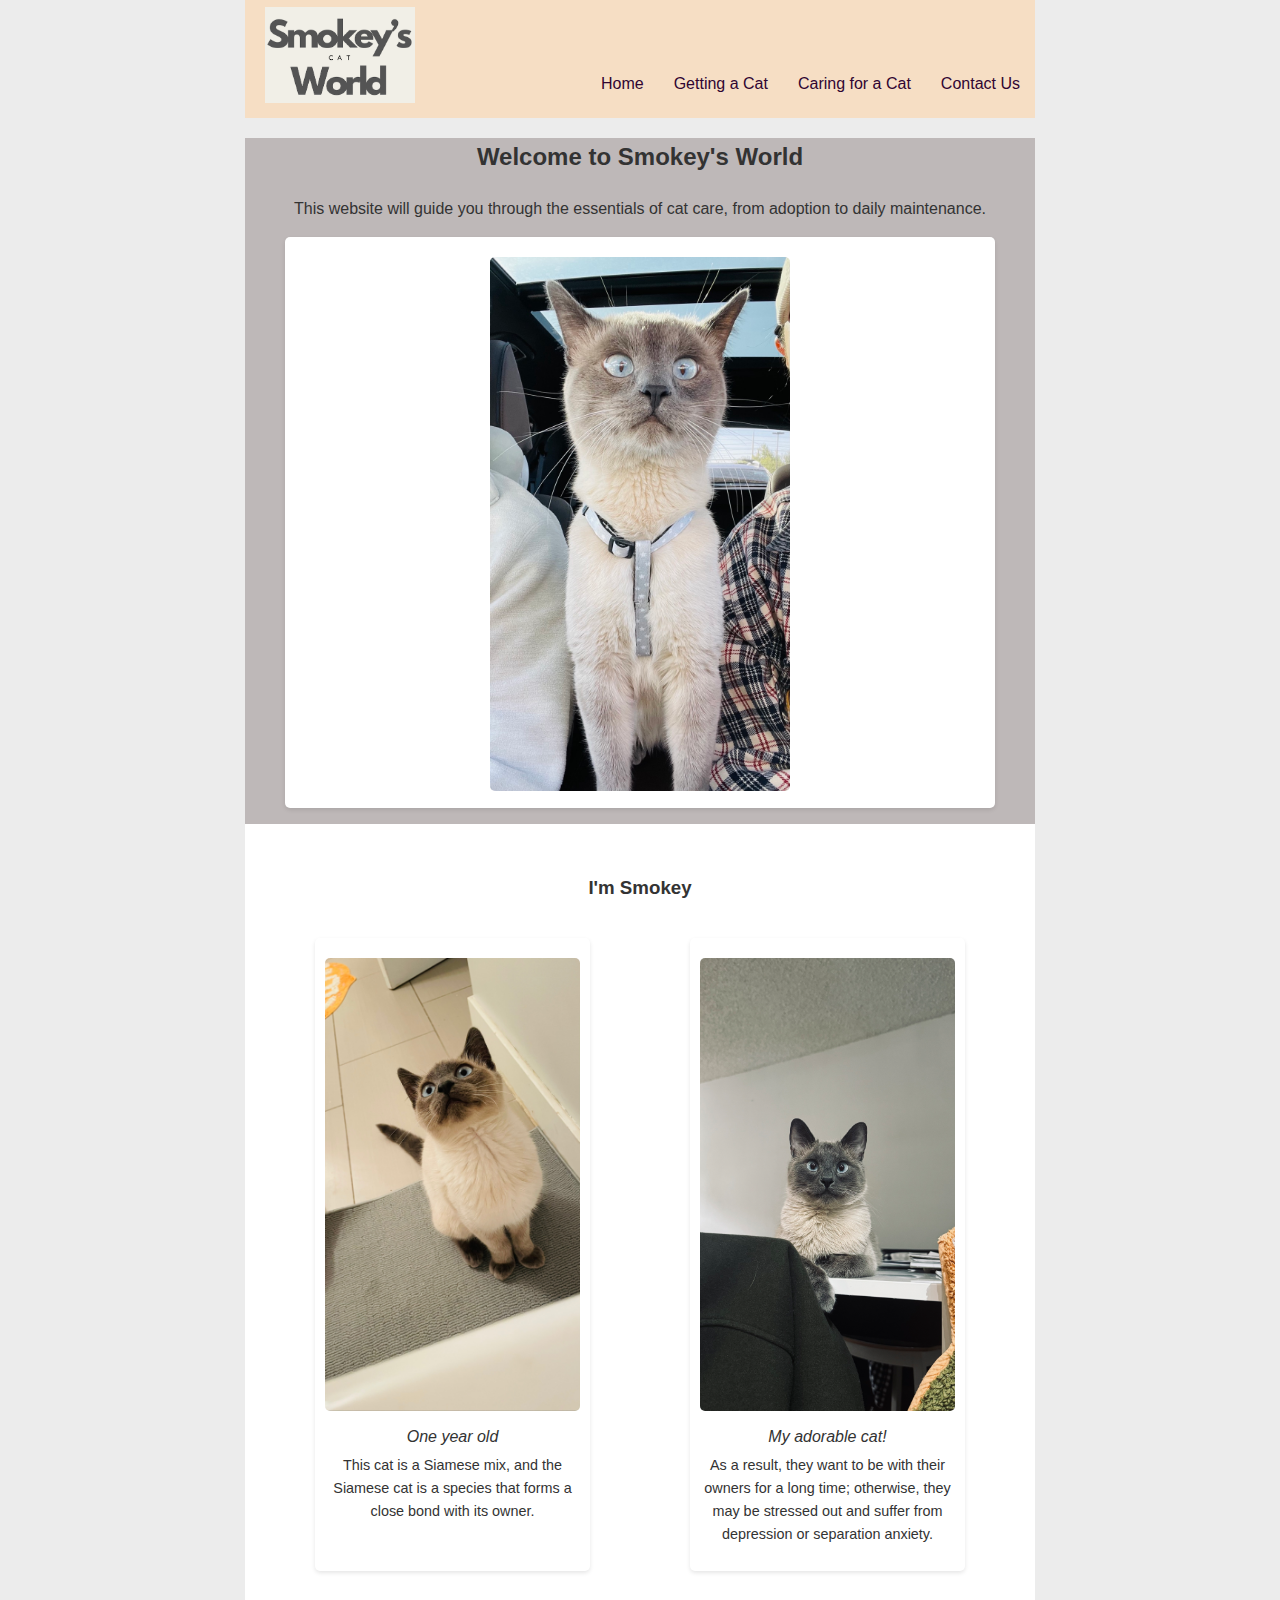
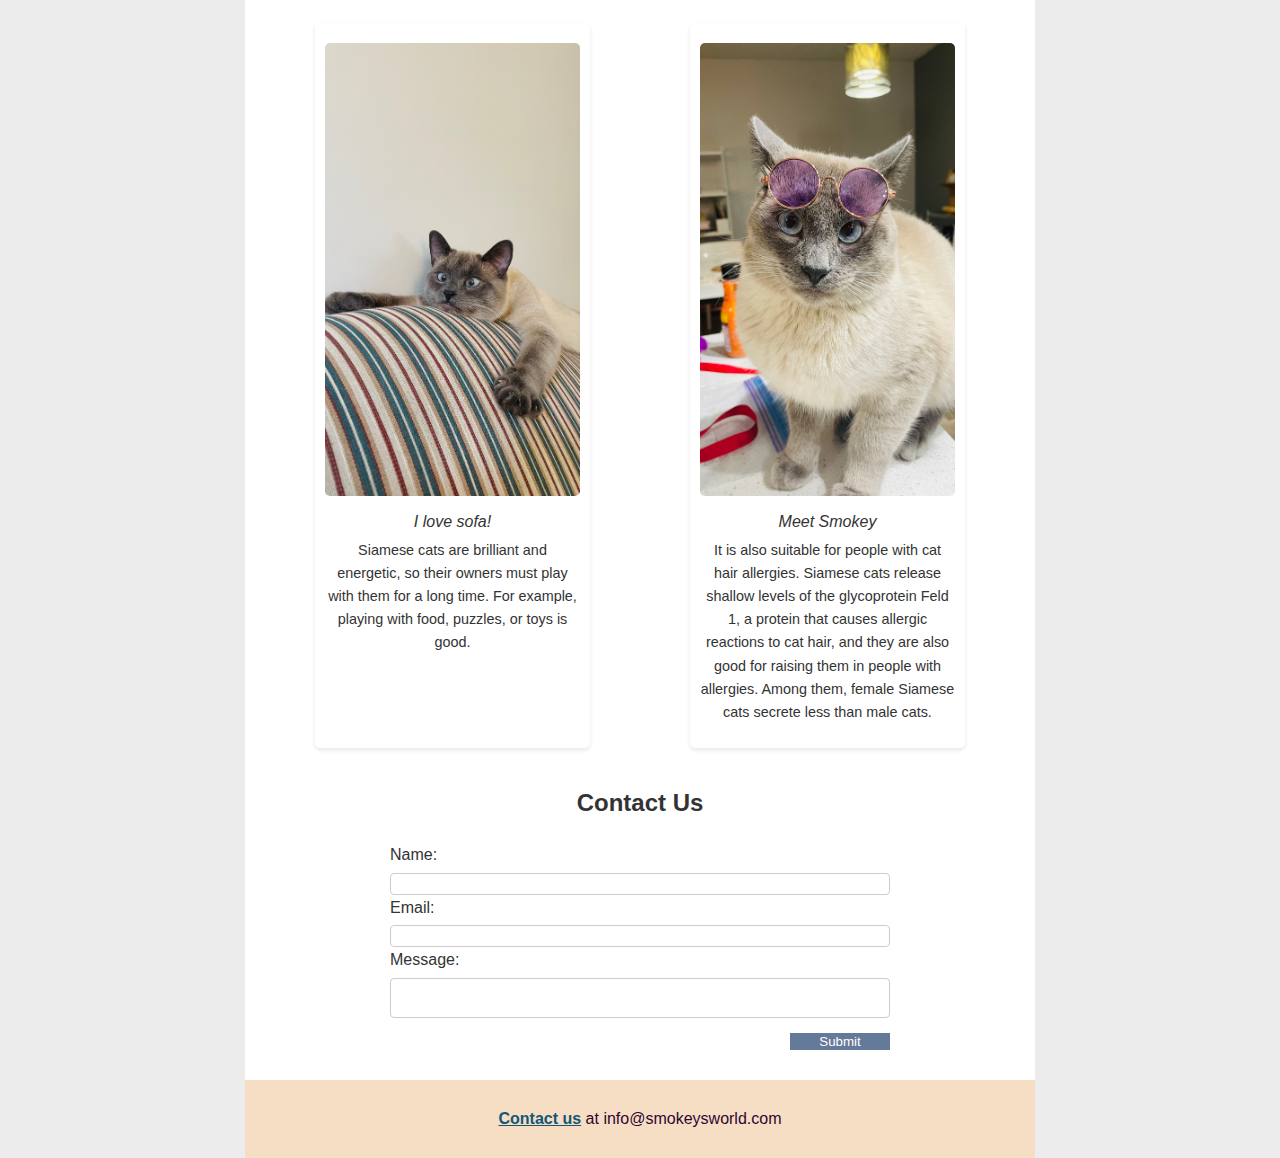
==== index.html @ 94bcb730 "final edit" ====
<!DOCTYPE html>
<html lang="en">
<head>
    <meta charset="UTF-8">
    <meta name="viewport" content="width=device-width, initial-scale=1.0">
    <meta name="description" content="Welcome to Smokey's World, your guide to cat care.">
    <meta name="keywords" content="cats, pet care, adoption">
    <title>Welcome to Smokey's World</title>
    <link rel="stylesheet" href="/css/home.css">
</head>
<body>
    <header>
        <div class="top-bar">
            <button class="hamburger-menu" aria-label="Menu">☰</button>
            <div class="logo">
                <h1><img src="images/logo.png" alt="Smokey's World Logo" class="logo"></h1>
            </div>
        </div>
        <nav class="nav-menu">
            <ul id="menu">
                <li><a href="index.html">Home</a></li>
                <li><a href="getting-a-cat.html">Getting a Cat</a></li>
                <li><a href="caring-for-a-cat.html">Caring for a Cat</a></li>
                <li><a href="contact-us.html">Contact Us</a></li>
            </ul>
        </nav>
    </header>
   
    <main>
        <div class="Welcome-section">
        <h2>Welcome to Smokey's World</h2>
            <p>This website will guide you through the essentials of cat care, from adoption to daily maintenance.</p>
            <figure class="image-gallery"> 
                <img src="images/11.jpeg" alt="Smokey the cat">
            </figure>
        </div>

        <article class="smokey-article">   
            <h3>I'm Smokey</h3>   
            <div class="image-container">
                <figure class="image-gallery">
                    <img src="images/13.jpg" alt="Smokey the cat">
                    <figcaption>One year old</figcaption>
                    <p>This cat is a Siamese mix, and the Siamese cat is a species that forms a close bond with its owner.</p>
                </figure>
                <figure class="image-gallery">
                    <img src="images/15.jpeg" alt="Smokey the cat">
                    <figcaption>My adorable cat!</figcaption>
                    <p>As a result, they want to be with their owners for a long time; otherwise, they may be stressed out and suffer from depression or separation anxiety.</p>
                </figure>
                <figure class="image-gallery">
                    <img src="images/14.jpeg" alt="Smokey the cat">
                    <figcaption>I love sofa!</figcaption>
                    <p>Siamese cats are brilliant and energetic, so their owners must play with them for a long time. For example, playing with food, puzzles, or toys is good.</p>
                </figure>
                <figure class="image-gallery">
                    <img src="images/smokey1.jpeg" alt="Smokey the cat">
                    <figcaption>Meet Smokey</figcaption>
                    <p>   It is also suitable for people with cat hair allergies. Siamese cats release shallow levels of the glycoprotein Feld 1, a protein that causes allergic reactions to cat hair, and they are also good for raising them in people with allergies. Among them, female Siamese cats secrete less than male cats.</p>
                </figure>
            </div>

            <form>
                <h2>Contact Us</h2>
                <label for="name">Name:</label>
                <input type="text" id="name" name="name">
            
                <label for="email">Email:</label>
                <input type="email" id="email" name="email">

                <label for="message">Message:</label>
                <input type="message" id="message" name="message">
            
                <!-- Submit and Reset buttons inside a div -->
                <div class="button-container">
                    <input type="submit" value="Submit">
                </div>
            </form>
        </article>
    </main>

    <footer>
        <p><a href="contact-us.html" class="bold-underline">Contact us</a> at info@smokeysworld.com</p>
    </footer>

    <script>
        document.addEventListener('DOMContentLoaded', function () {
            const hamburgerButton = document.querySelector('.hamburger-menu');
            const navMenu = document.querySelector('.nav-menu');

            // Toggle the "show" class on the nav menu when the hamburger button is clicked
            hamburgerButton.addEventListener('click', function () {
                navMenu.classList.toggle('show');
            });
        });
    </script>

</body>
</html>
---- css/home.css ----
/* home.css */

/* Global styles */
body {
    font-family: Arial, sans-serif;
    line-height: 1.6;
    margin: 0;
    padding: 0;
    background-color: #fef8dd;
    color: #333;
}

/* Header styles */
header {
    background-color: #f6dec4;
    color: #300532;
    padding: 5px 0; 
    text-align: center;
}

/* Top bar for logo and nav to be side by side */
.top-bar {
    display: flex;
    justify-content: space-between; 
    align-items: center; 
    padding: 0 20px; 
    height: 50px; 
}

/* Logo styles */
.logo {
    display: flex;
    justify-content: flex-start; 
    align-items: center; 
}

.logo img {
    width: 150px;  
    height: auto; 
    display: block; 
    margin-top: 50px;
}

/* Navigation styles */
nav {
    display: flex; 
    justify-content: flex-end; 
    align-items: center; 
}

nav ul {
    display: flex; 
    list-style: none; 
    padding: 0; 
}

nav ul li {
    margin: 0 15px; 
}

nav ul li a {
    color: #300532;
    text-decoration: none;
}

nav ul li a:hover {
    text-decoration: underline;
}

/* Main content styles */
main {
    text-align: center;
    background-color: rgb(190, 184, 184);
}


.smokey-article {
    background-color: #ffffff; 
    padding: 20px;
}
.image-gallery img {
    width: 100%;
    max-width: 300px; 
    height: auto;
    border-radius: 5px; 
    margin-top: 10px;
}

.image-container {
    display: grid;
    grid-template-columns: repeat(2, 1fr);
    gap: 20px; 
}

main h3 {
    text-align: center;
}


/* Main image gallery styles */
 /* Grid layout for image container */
.image-container {
    display: grid;
    grid-template-columns: repeat(auto-fit, minmax(250px, 1fr)); 
    gap: 20px; 
    justify-content: center; 
}

/* Styling for individual image gallery items */
.image-gallery {
    background-color: #fff; 
    padding: 10px;
    border-radius: 5px;
    box-shadow: 0 2px 4px rgba(0, 0, 0, 0.1);
    text-align: center; 
}

.image-gallery img {
    width: 100%; 
    height: auto;
    border-radius: 5px;
}

.image-gallery p {
    margin-top: 5px;
    font-size: 0.9rem;
}

.image-gallery figcaption {
    text-align: center;      
    font-style: italic;      
    margin-top: 5px;        
}
/*form */
form {
    display: flex;
    flex-direction: column;
    width: 500px;
    margin: 0 auto;
    text-align: left;
}
form h2 {
    text-align: center;
}

.button-container {
    display: flex; 
    justify-content: flex-end; 
    gap: 10px; 
    margin-top: 15px;
}
input[type="text"],
input[type="email"],
textarea {
    width: 100%; 
    height: 20px; 
    padding: 10px; 
    margin-top: 5px; 
    border: 1px solid #ccc;
    border-radius: 4px;
    box-sizing: border-box; 
}

input[type="message"],
textarea {
    width: 100%; 
    height: 40px; 
    padding: 10px; 
    margin-top: 5px; 
    border: 1px solid #ccc;
    border-radius: 4px;
    box-sizing: border-box; 
}
textarea {
    height: 100px; 
    resize: vertical; 
}
input[type="submit"] {
    width: 100px; 
    background-color: #65799b;
    color: white;
    border: none;
    cursor: pointer;
}

/* Footer styles */
footer {
    text-align: center;
    padding: 10px 0;
    background-color: #f6dec4;
    color: #300532;
    position: relative;
    bottom: 0;
    width: 100%;
}

footer a {
    color: #155674; 
    text-decoration: none; 
}

footer a:hover {
    text-decoration: underline; 
}

.bold-underline {
    font-weight: bold;
    text-decoration: underline;
}

.hamburger-menu {
    display: none; 
    background: none;
    border: none;
    font-size: 24px;
    cursor: pointer;
    position: absolute;
    top: 10px;
    left: 10px;
}

/* Responsive layout for small devices */
@media (max-width: 590px) {
    .top-bar {
        display: flex;
        align-items: center;
        justify-content: center;
        position: relative;
        height: auto;
    }

    .hamburger-menu {
        display: block; 
        position: absolute;
        left: 10px; 
    }

    .logo-container {
        flex: 1; 
        text-align: center;
    }

    .nav-menu {
        display: none; 
        background-color: #f6dec4;
        position: absolute;
        top: 50px;
        left: 0;
        width: 100%;
    }
    
    /* Show menu when toggled */
    .nav-menu.show {
        display: block;
    }

    nav ul {
        flex-direction: column; 
        padding: 0;
    }

    nav ul li {
        text-align: center;
        padding: 10px 0;
    }

    nav ul li a {
        display: block;
        width: 100%;
    }

    .welcome-section,
    .smokey-article {
        padding: 10px;
    }

    .image-container {
        grid-template-columns: 1fr; 
    }
}

/* Responsive layout for medium devices */
@media (min-width: 591px) and (max-width: 790px) {
    .logo-container img {
        max-width: 100px; 
    }

    nav ul {
        justify-content: flex-end;
    }
    
    .image-container {
        grid-template-columns: repeat(2, 1fr); 
    }
}

/* Responsive layout for large devices */
@media (min-width: 791px) {
    body {
        margin: 0 auto;
        max-width: 790px; 
        background-color: #ececec; 
    }

    nav ul {
        justify-content: flex-end;
    }

    .logo-container img {
        max-width: 100px; 
        flex-direction: left;
    }

    .image-container {
        grid-template-columns: repeat(2, 1fr);
        gap: 20px;
    }

    .smokey-article {
        padding: 30px;
    }
}
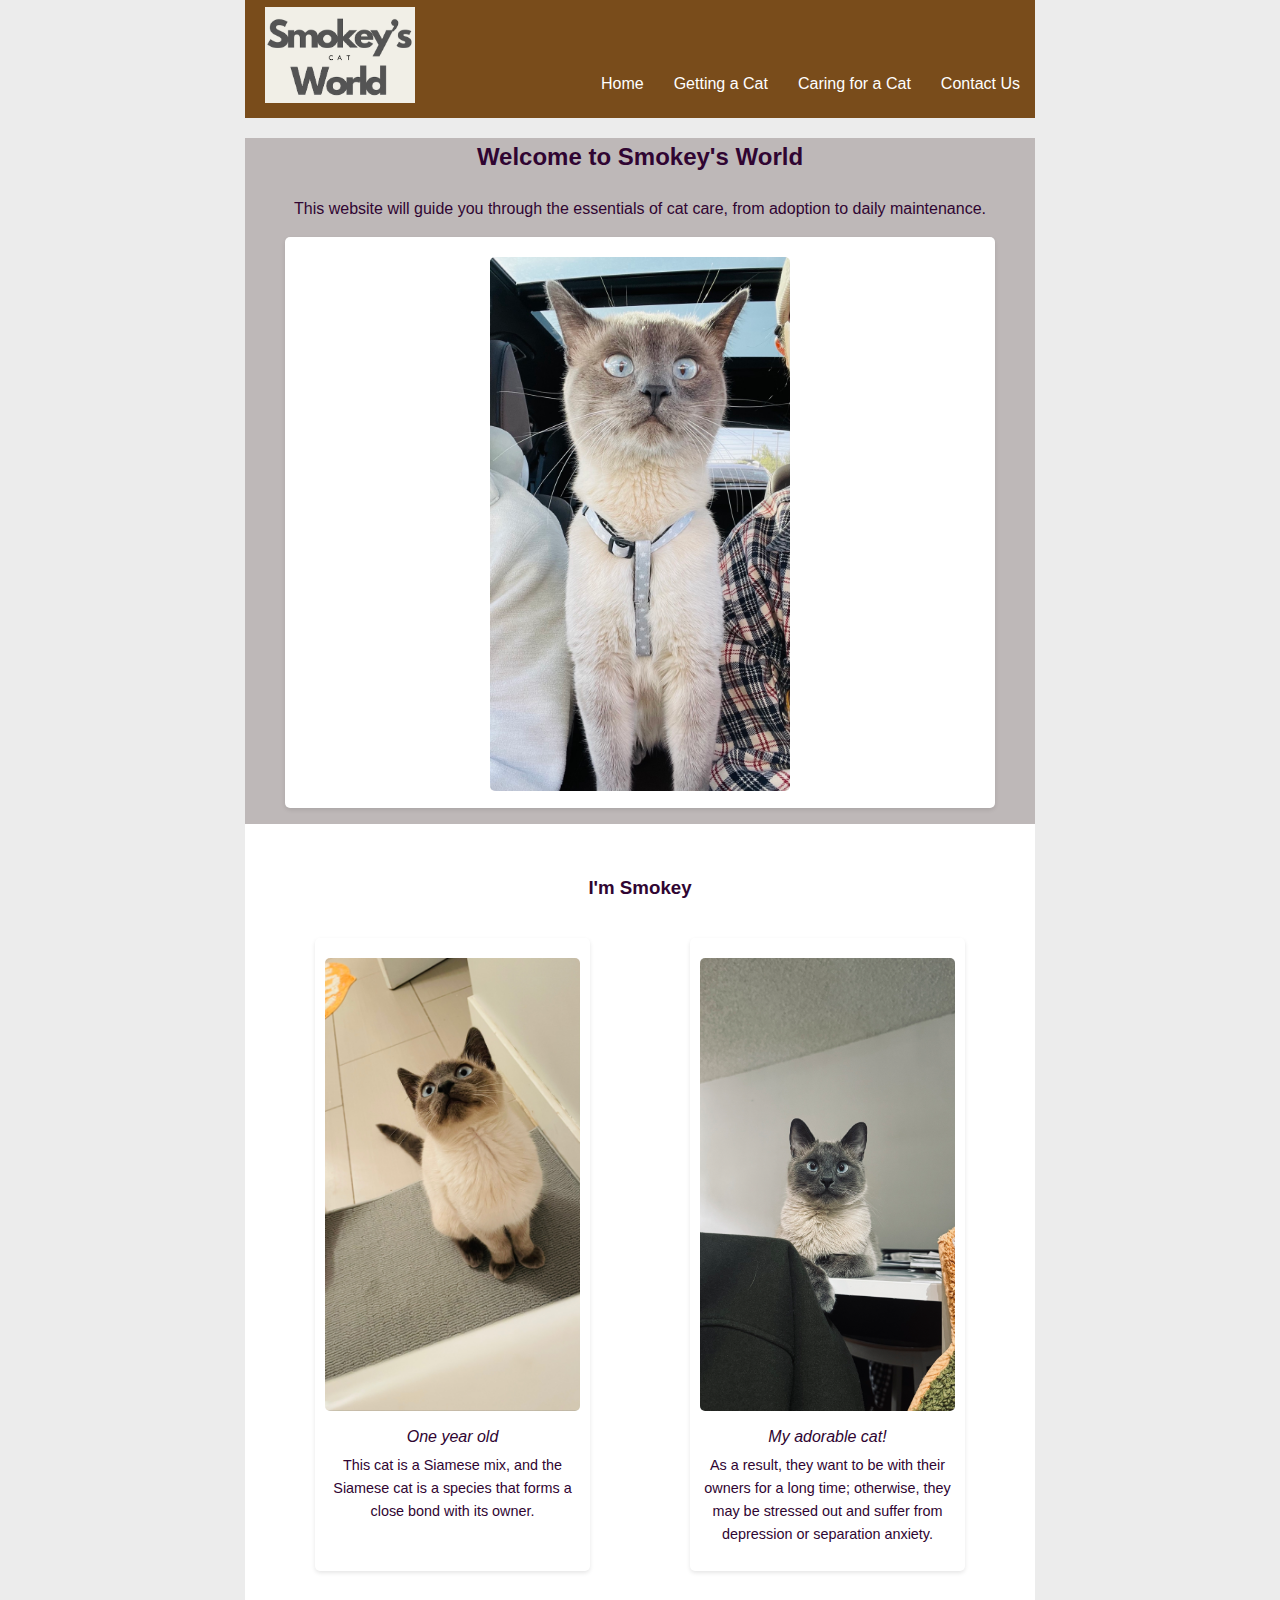
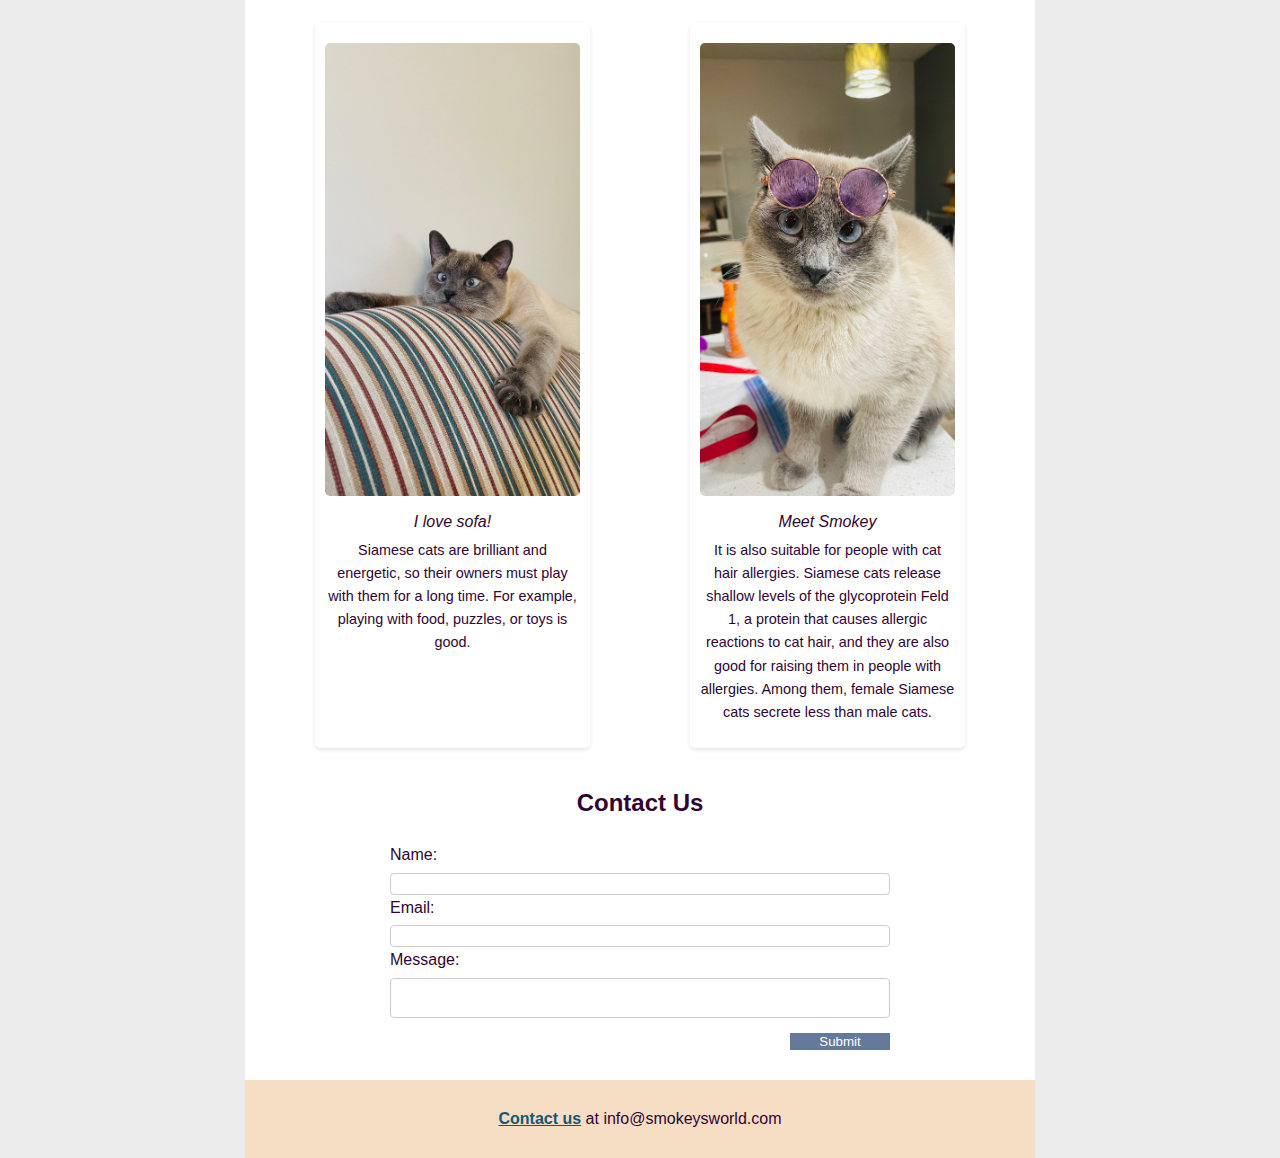
==== commit 07d03cc1: "edit 4" ====
--- a/index.html
+++ b/index.html
@@ -31,7 +31,7 @@
         <h2>Welcome to Smokey's World</h2>
             <p>This website will guide you through the essentials of cat care, from adoption to daily maintenance.</p>
             <figure class="image-gallery"> 
-                <img src="images/11.jpeg" alt="Smokey the cat">
+                <img src="images/11.jpeg" alt="drive cat">
             </figure>
         </div>
 
@@ -39,22 +39,22 @@
             <h3>I'm Smokey</h3>   
             <div class="image-container">
                 <figure class="image-gallery">
-                    <img src="images/13.jpg" alt="Smokey the cat">
+                    <img src="images/13.jpg" alt="one year old">
                     <figcaption>One year old</figcaption>
                     <p>This cat is a Siamese mix, and the Siamese cat is a species that forms a close bond with its owner.</p>
                 </figure>
                 <figure class="image-gallery">
-                    <img src="images/15.jpeg" alt="Smokey the cat">
+                    <img src="images/15.jpeg" alt="look gray">
                     <figcaption>My adorable cat!</figcaption>
                     <p>As a result, they want to be with their owners for a long time; otherwise, they may be stressed out and suffer from depression or separation anxiety.</p>
                 </figure>
                 <figure class="image-gallery">
-                    <img src="images/14.jpeg" alt="Smokey the cat">
+                    <img src="images/14.jpeg" alt="love sofa">
                     <figcaption>I love sofa!</figcaption>
                     <p>Siamese cats are brilliant and energetic, so their owners must play with them for a long time. For example, playing with food, puzzles, or toys is good.</p>
                 </figure>
                 <figure class="image-gallery">
-                    <img src="images/smokey1.jpeg" alt="Smokey the cat">
+                    <img src="images/smokey1.jpeg" alt="sunglass">
                     <figcaption>Meet Smokey</figcaption>
                     <p>   It is also suitable for people with cat hair allergies. Siamese cats release shallow levels of the glycoprotein Feld 1, a protein that causes allergic reactions to cat hair, and they are also good for raising them in people with allergies. Among them, female Siamese cats secrete less than male cats.</p>
                 </figure>
--- a/css/home.css
+++ b/css/home.css
@@ -6,14 +6,14 @@
     line-height: 1.6;
     margin: 0;
     padding: 0;
-    background-color: #fef8dd;
-    color: #333;
+    background-color: #f1caa0;
+    color: #300532;
 }
 
 /* Header styles */
 header {
-    background-color: #f6dec4;
-    color: #300532;
+    background-color: #794c1b;
+    color: white;
     padding: 5px 0; 
     text-align: center;
 }
@@ -59,7 +59,7 @@
 }
 
 nav ul li a {
-    color: #300532;
+    color: white;
     text-decoration: none;
 }
 
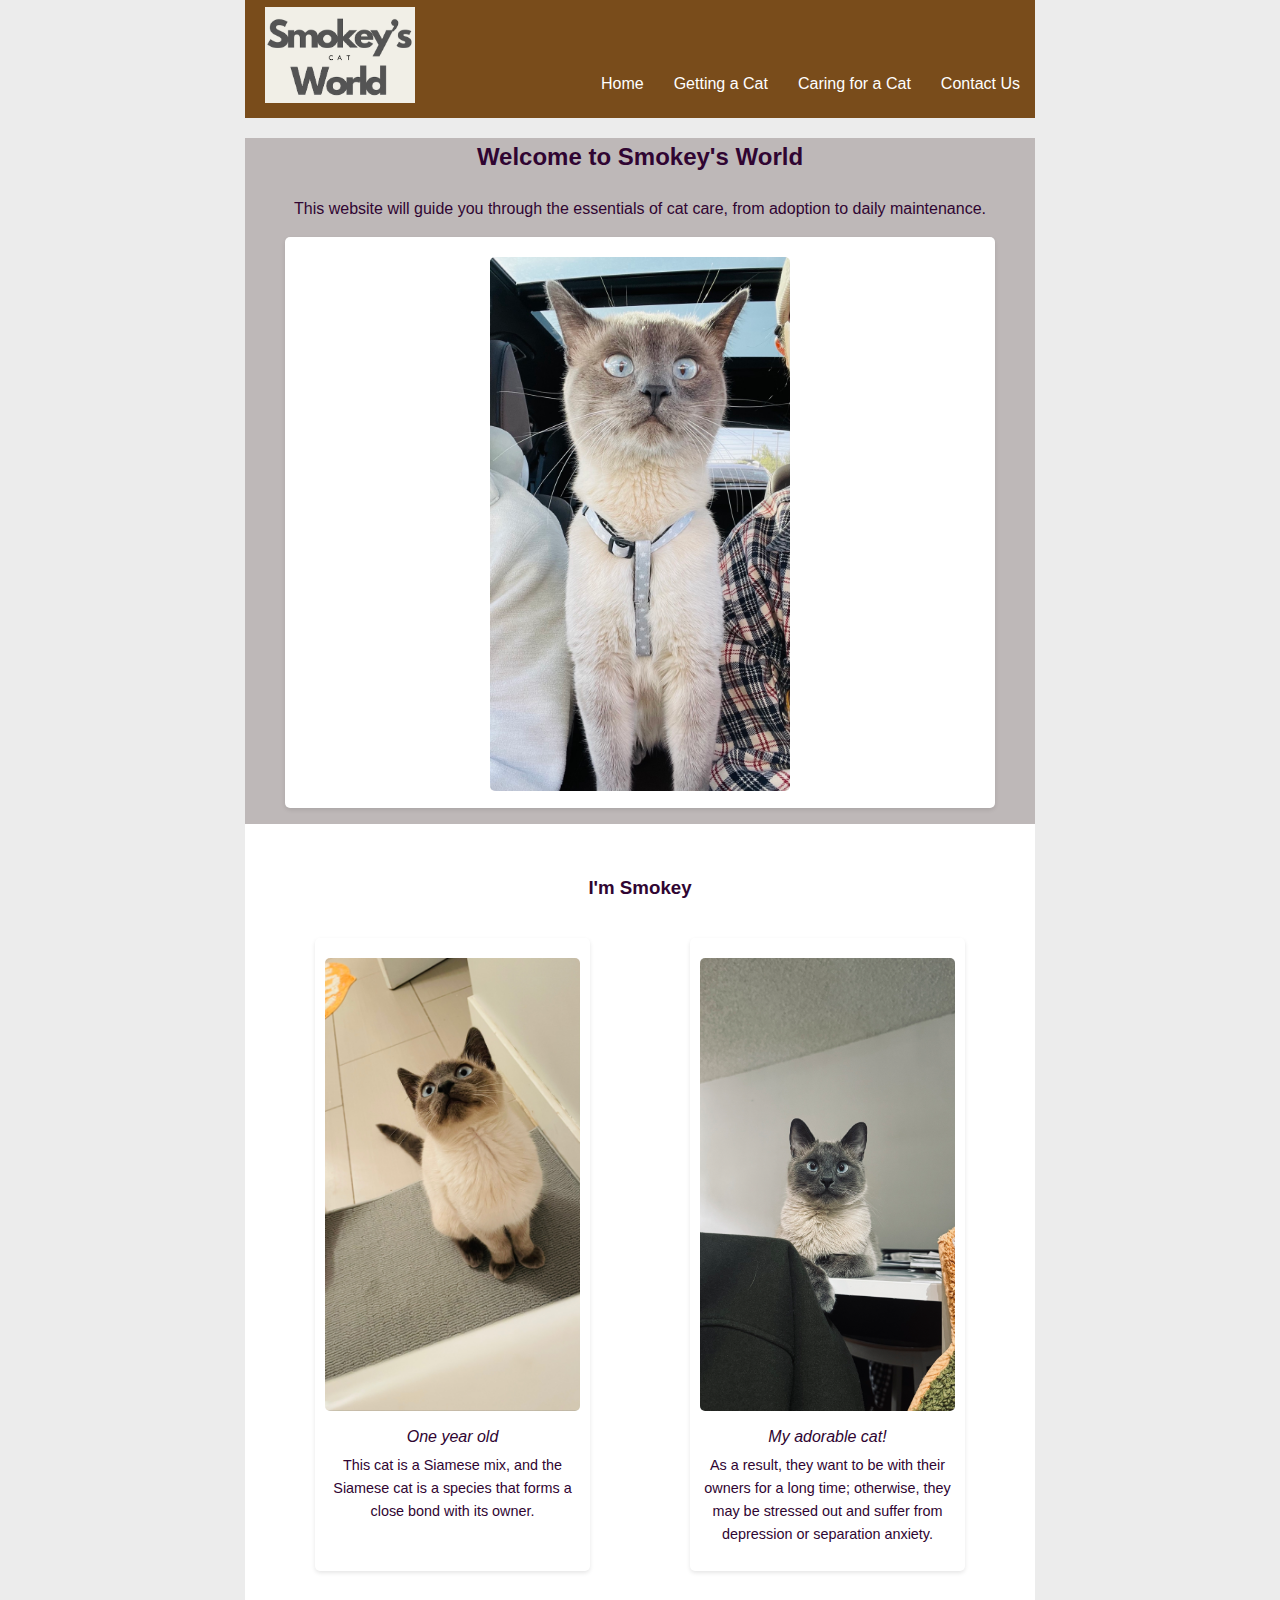
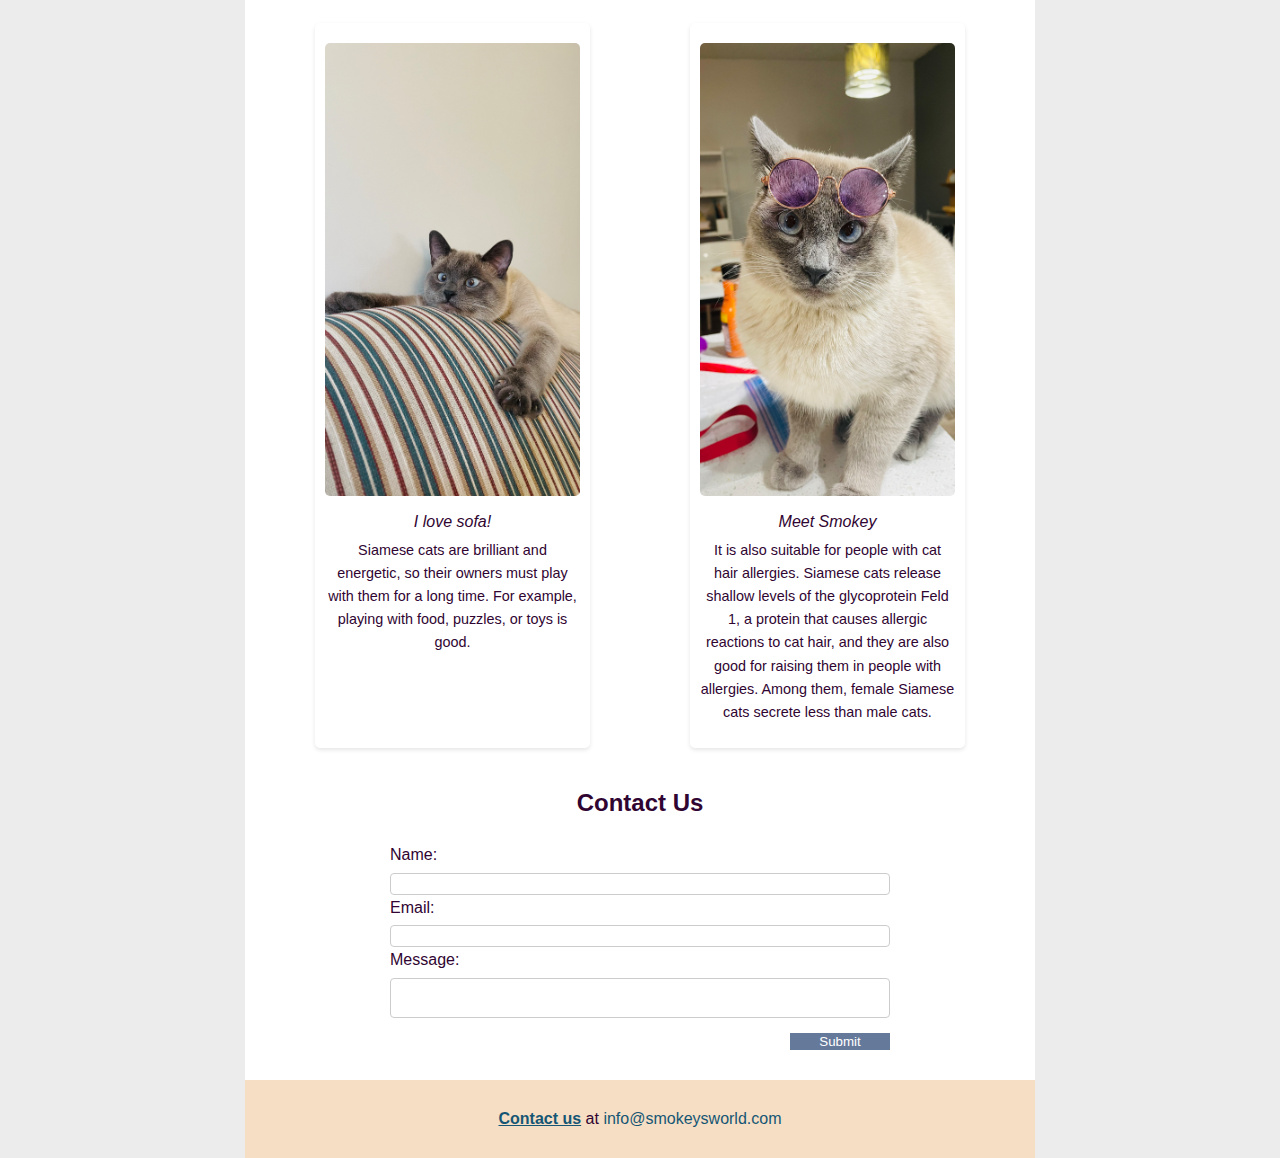
==== commit 058da86f: "edit redunant link" ====
--- a/index.html
+++ b/index.html
@@ -80,8 +80,9 @@
     </main>
 
     <footer>
-        <p><a href="contact-us.html" class="bold-underline">Contact us</a> at info@smokeysworld.com</p>
+        <p><a href="contact-us.html" class="bold-underline">Contact us</a> at <a href="mailto:info@smokeysworld.com">info@smokeysworld.com</a></p>
     </footer>
+    
 
     <script>
         document.addEventListener('DOMContentLoaded', function () {
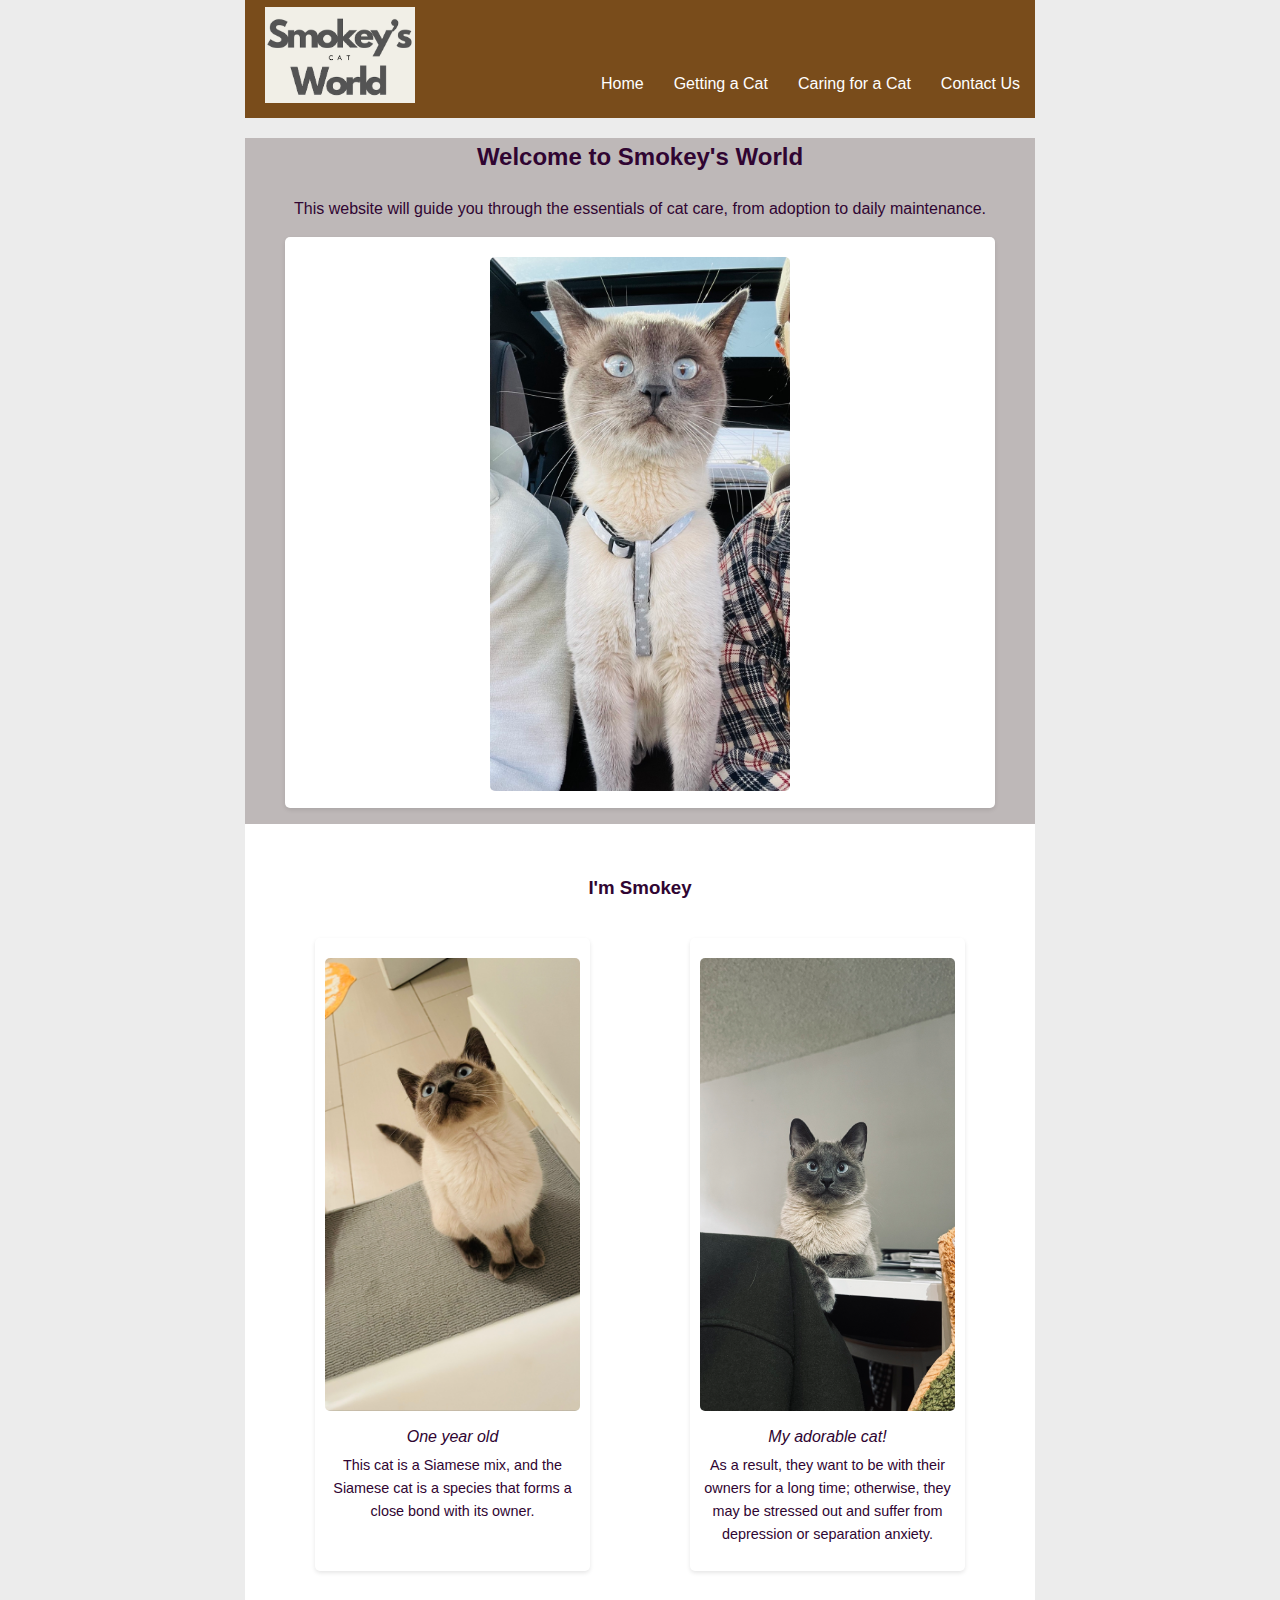
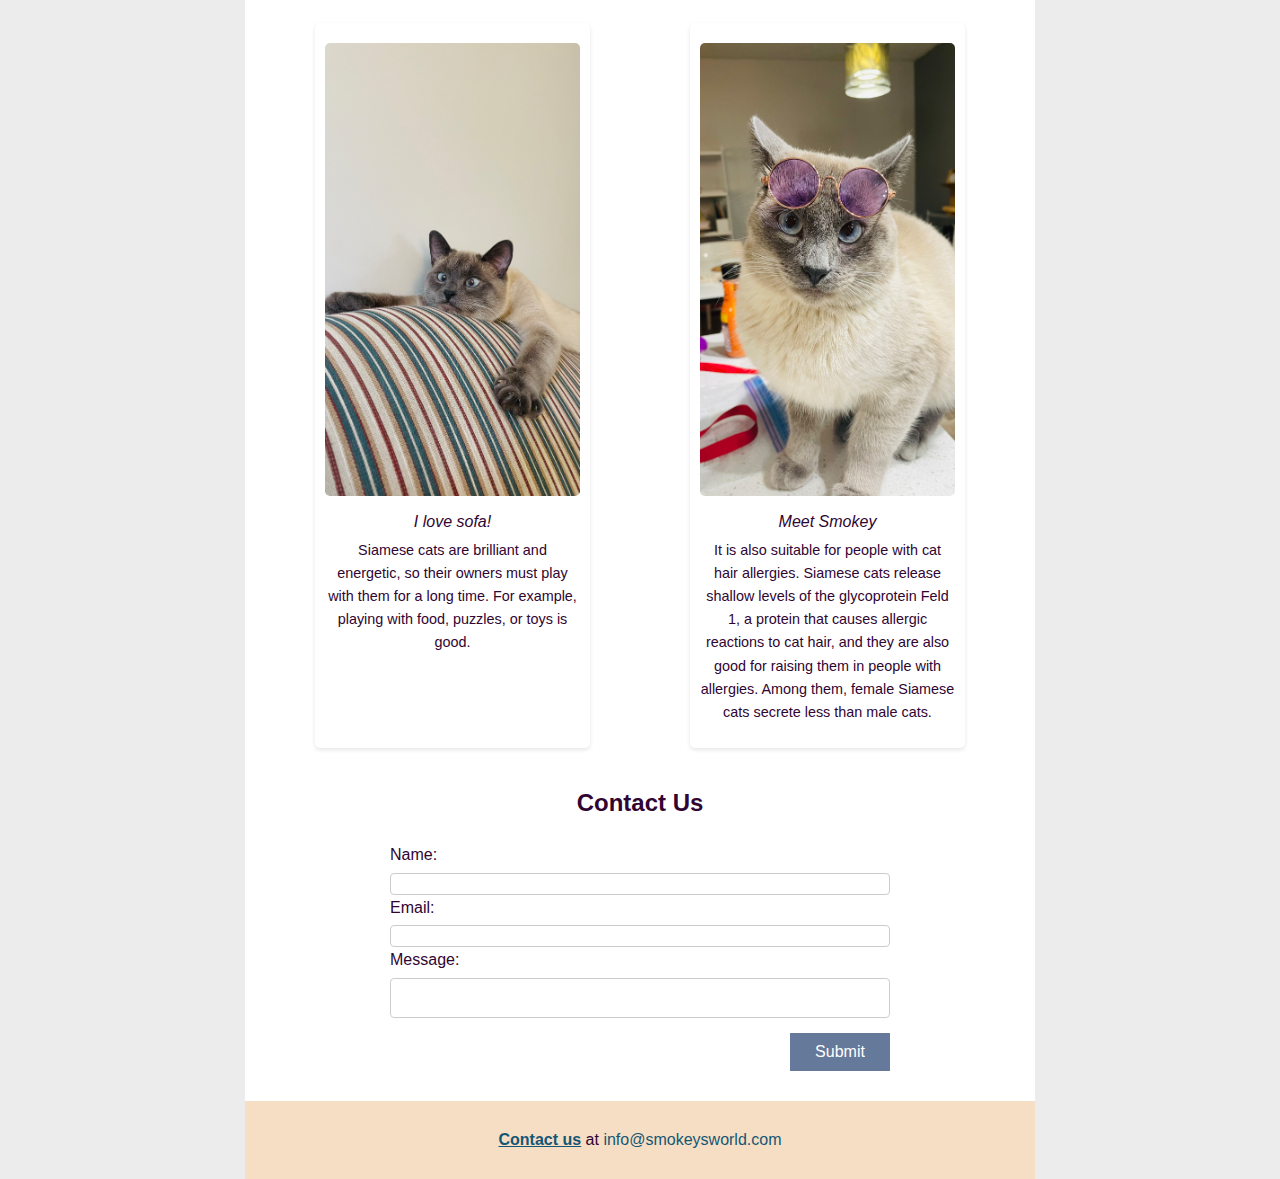
==== commit cda3911e: "edit Alerts and Features" ====
--- a/index.html
+++ b/index.html
@@ -11,9 +11,13 @@
 <body>
     <header>
         <div class="top-bar">
-            <button class="hamburger-menu" aria-label="Menu">☰</button>
+            <button class="hamburger-menu" aria-label="Menu">
+                ☰
+            </button>
             <div class="logo">
-                <h1><img src="images/logo.png" alt="Smokey's World Logo" class="logo"></h1>
+                <h1>
+                    <img src="images/logo.png" alt="Smokey's World - Home" class="logo">
+                </h1>
             </div>
         </div>
         <nav class="nav-menu">
@@ -73,16 +77,18 @@
             
                 <!-- Submit and Reset buttons inside a div -->
                 <div class="button-container">
-                    <input type="submit" value="Submit">
+                    <input type="submit" value="Submit" class="submit-button">
                 </div>
             </form>
         </article>
     </main>
 
     <footer>
-        <p><a href="contact-us.html" class="bold-underline">Contact us</a> at <a href="mailto:info@smokeysworld.com">info@smokeysworld.com</a></p>
+        <p>
+            <a class="bold-underline" href="/contact-us">Contact us</a> at 
+            <a href="mailto:info@smokeysworld.com">info@smokeysworld.com</a>
+        </p>        
     </footer>
-    
 
     <script>
         document.addEventListener('DOMContentLoaded', function () {
--- a/css/home.css
+++ b/css/home.css
@@ -209,14 +209,37 @@
 }
 
 .hamburger-menu {
-    display: none; 
-    background: none;
-    border: none;
-    font-size: 24px;
+    font-size: 24px; 
+    color: #ffffff; 
+    background-color: #333333; 
+    border: none; 
+    padding: 10px;
     cursor: pointer;
-    position: absolute;
-    top: 10px;
-    left: 10px;
+}
+
+.hamburger-menu:hover {
+    background-color: #555555; 
+}
+
+.hamburger-menu:focus {
+    outline: 2px solid #FFD700; 
+}
+
+.submit-button {
+    font-size: 16px;
+    color: #ffffff; 
+    background-color: #007BFF; 
+    border: none; 
+    padding: 10px 20px; 
+    cursor: pointer; 
+}
+
+.submit-button:hover {
+    background-color: #0056b3; 
+}
+
+.submit-button:focus {
+    outline: 2px solid #FFD700; 
 }
 
 /* Responsive layout for small devices */
@@ -292,6 +315,10 @@
     .image-container {
         grid-template-columns: repeat(2, 1fr); 
     }
+
+    .hamburger-menu {
+        display: none; 
+    }
 }
 
 /* Responsive layout for large devices */
@@ -319,4 +346,9 @@
     .smokey-article {
         padding: 30px;
     }
+
+    .hamburger-menu {
+        display: none; 
+    
+    }
 }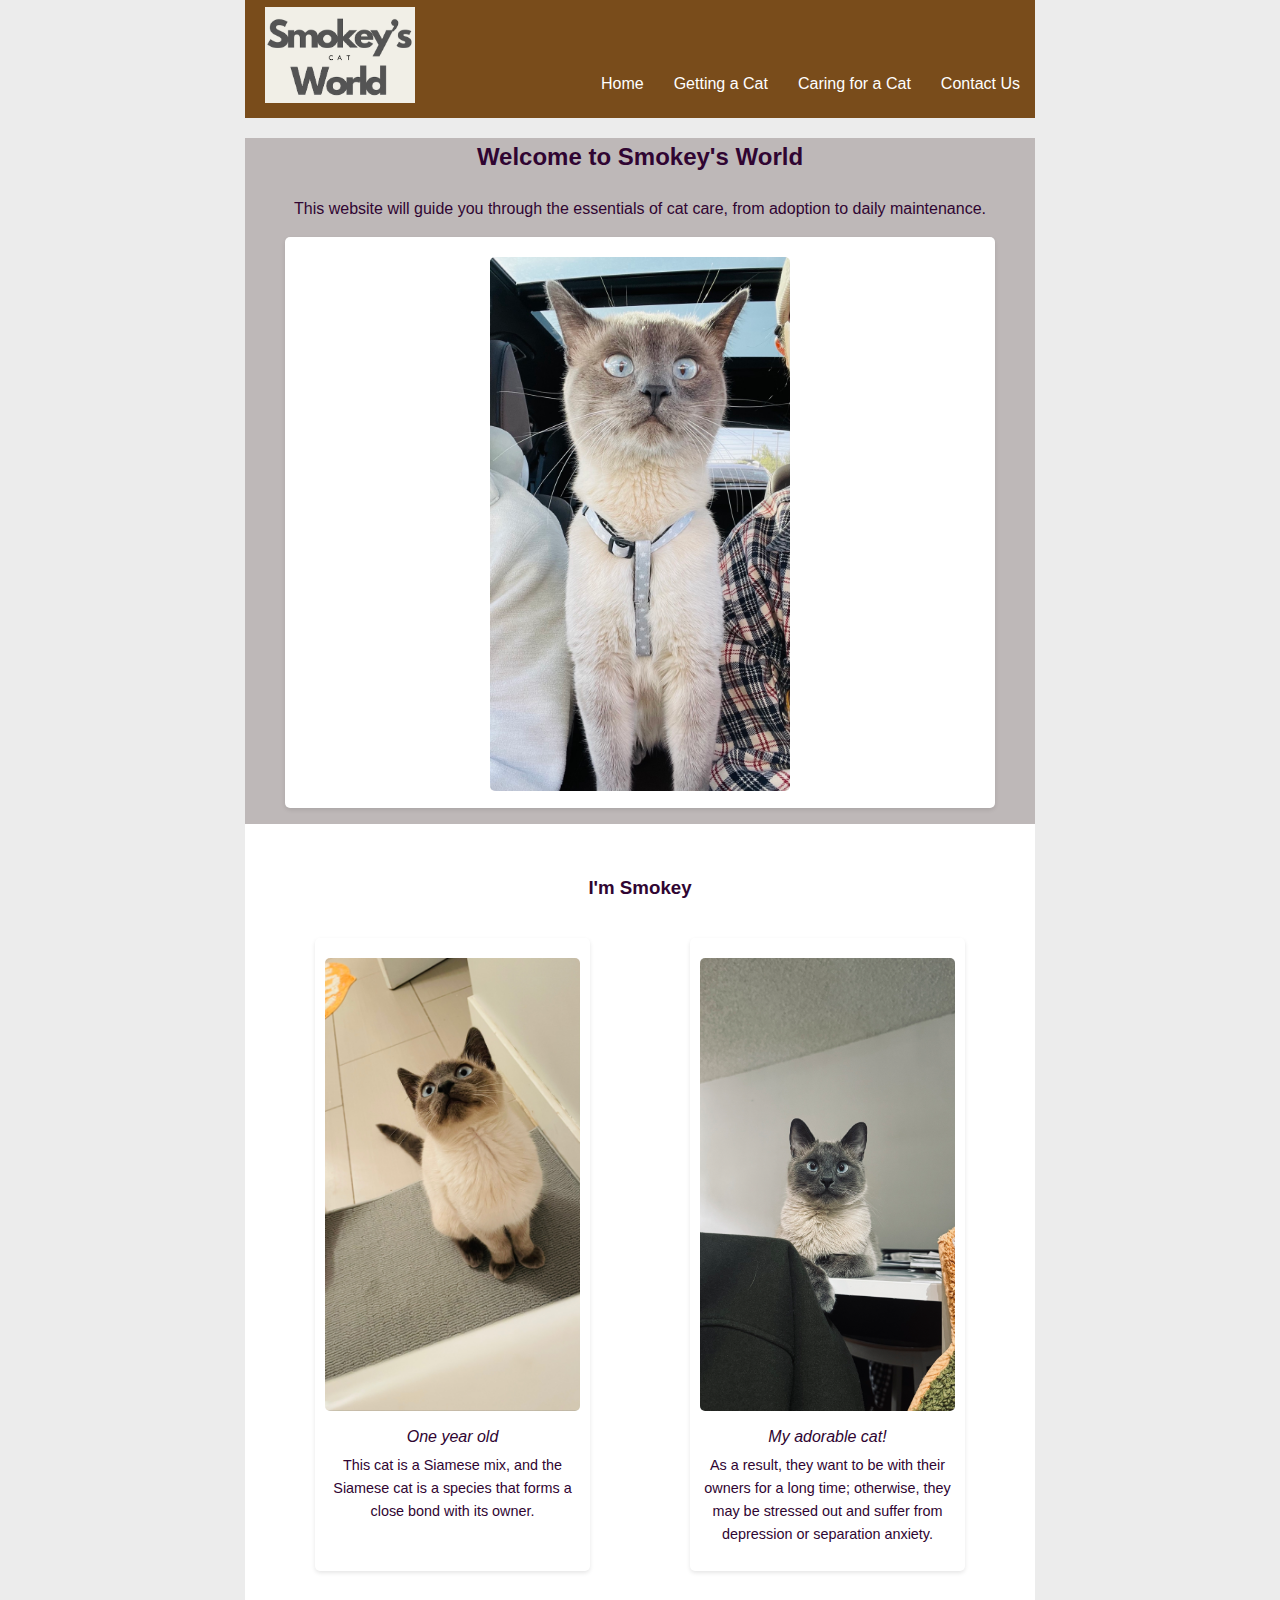
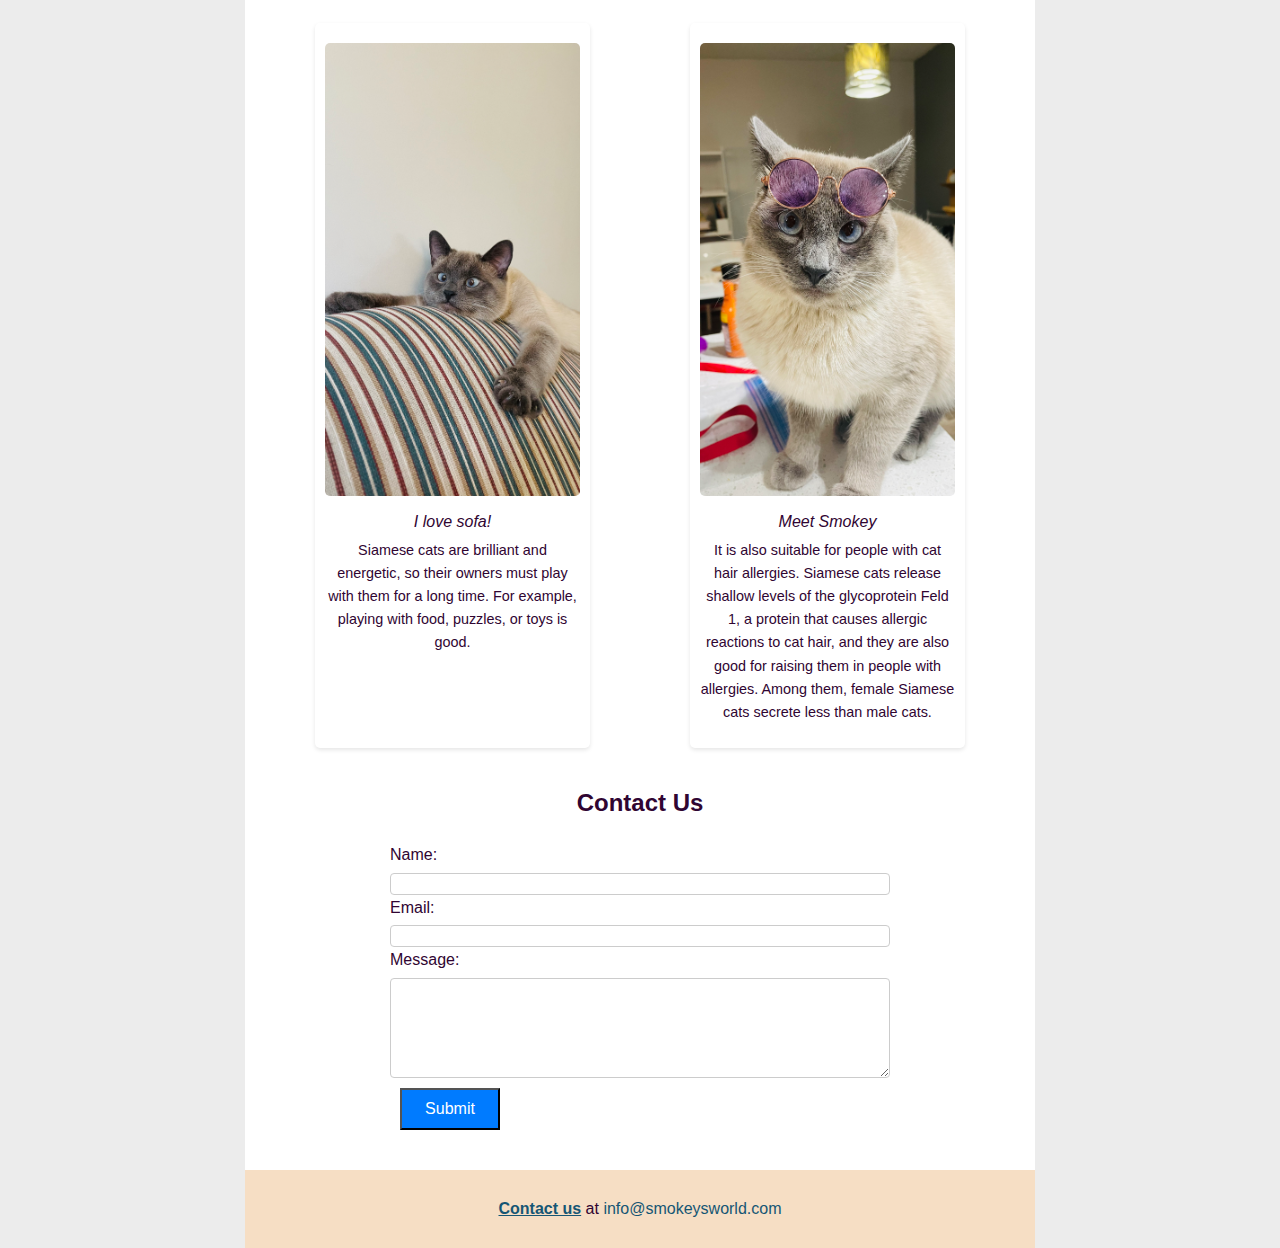
==== commit f8eaec24: "edit submit" ====
--- a/index.html
+++ b/index.html
@@ -43,22 +43,22 @@
             <h3>I'm Smokey</h3>   
             <div class="image-container">
                 <figure class="image-gallery">
-                    <img src="images/13.jpg" alt="one year old">
+                    <img src="images/13.jpg" alt="A one-year-old Siamese mix cat with striking blue eyes">
                     <figcaption>One year old</figcaption>
                     <p>This cat is a Siamese mix, and the Siamese cat is a species that forms a close bond with its owner.</p>
                 </figure>
                 <figure class="image-gallery">
-                    <img src="images/15.jpeg" alt="look gray">
+                    <img src="images/15.jpeg" alt="A gray Siamese cat sitting on a couch, gazing at the camera">
                     <figcaption>My adorable cat!</figcaption>
                     <p>As a result, they want to be with their owners for a long time; otherwise, they may be stressed out and suffer from depression or separation anxiety.</p>
                 </figure>
                 <figure class="image-gallery">
-                    <img src="images/14.jpeg" alt="love sofa">
+                    <img src="images/14.jpeg" alt="A Siamese cat lounging comfortably on a sofa">
                     <figcaption>I love sofa!</figcaption>
                     <p>Siamese cats are brilliant and energetic, so their owners must play with them for a long time. For example, playing with food, puzzles, or toys is good.</p>
                 </figure>
                 <figure class="image-gallery">
-                    <img src="images/smokey1.jpeg" alt="sunglass">
+                    <img src="images/smokey1.jpeg" alt="Smokey, a Siamese cat, wearing sunglasses">
                     <figcaption>Meet Smokey</figcaption>
                     <p>   It is also suitable for people with cat hair allergies. Siamese cats release shallow levels of the glycoprotein Feld 1, a protein that causes allergic reactions to cat hair, and they are also good for raising them in people with allergies. Among them, female Siamese cats secrete less than male cats.</p>
                 </figure>
@@ -66,19 +66,18 @@
 
             <form>
                 <h2>Contact Us</h2>
+                
                 <label for="name">Name:</label>
                 <input type="text" id="name" name="name">
-            
+                
                 <label for="email">Email:</label>
                 <input type="email" id="email" name="email">
-
+                
                 <label for="message">Message:</label>
-                <input type="message" id="message" name="message">
+                <textarea id="message" name="message"></textarea>
             
-                <!-- Submit and Reset buttons inside a div -->
-                <div class="button-container">
-                    <input type="submit" value="Submit" class="submit-button">
-                </div>
+                <!-- You might want to add a submit button to the form -->
+                <button type="submit" class="submit-button">Submit</button>
             </form>
         </article>
     </main>
--- a/css/home.css
+++ b/css/home.css
@@ -215,6 +215,7 @@
     border: none; 
     padding: 10px;
     cursor: pointer;
+    display: none; 
 }
 
 .hamburger-menu:hover {
@@ -229,9 +230,19 @@
     font-size: 16px;
     color: #ffffff; 
     background-color: #007BFF; 
-    border: none; 
+    border-radius: 5; 
     padding: 10px 20px; 
+    margin: 10px;
     cursor: pointer; 
+    width: 100px;
+    text-align: center;
+}
+
+.button-container {
+    display: flex; 
+    justify-content: flex-end; 
+    gap: 10px; 
+    margin-top: 15px;
 }
 
 .submit-button:hover {
@@ -304,6 +315,10 @@
 
 /* Responsive layout for medium devices */
 @media (min-width: 591px) and (max-width: 790px) {
+    .hamburger-menu {
+        display: none; 
+    }
+
     .logo-container img {
         max-width: 100px; 
     }
@@ -314,10 +329,6 @@
     
     .image-container {
         grid-template-columns: repeat(2, 1fr); 
-    }
-
-    .hamburger-menu {
-        display: none; 
     }
 }
 
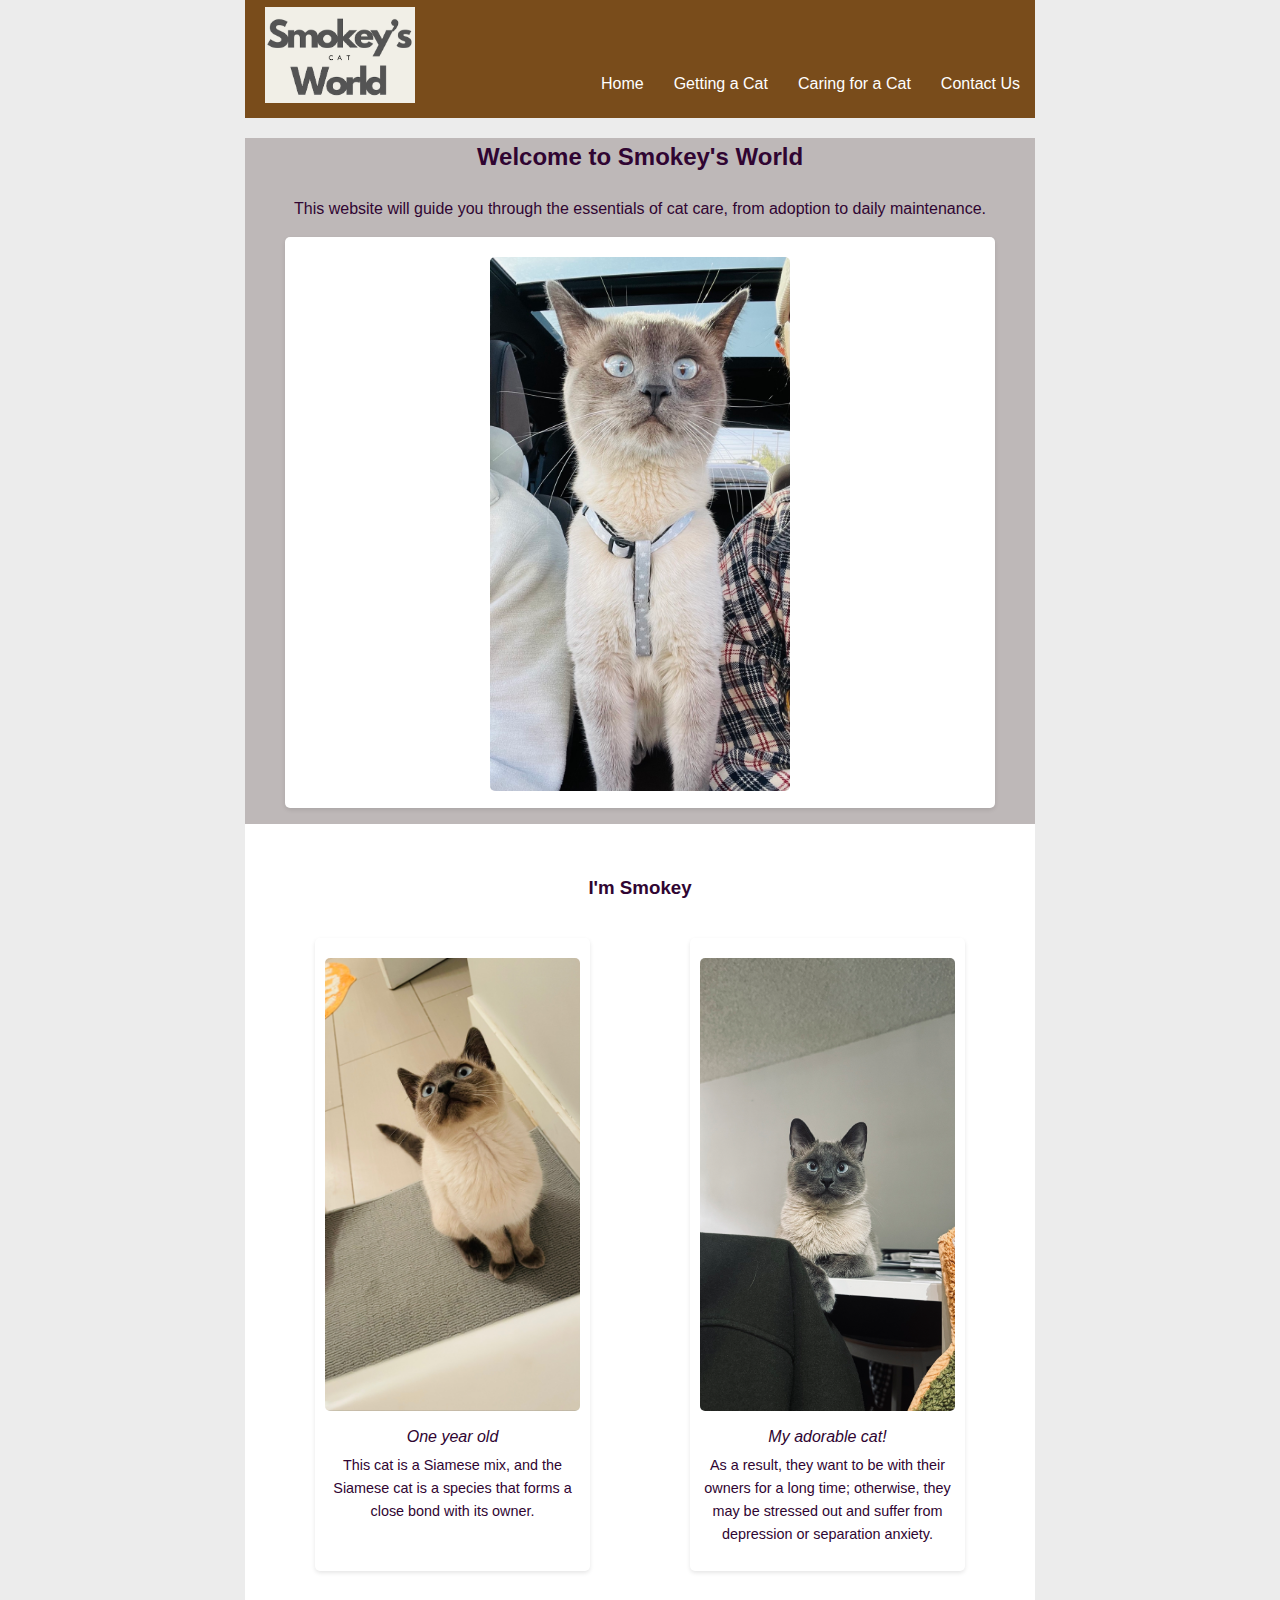
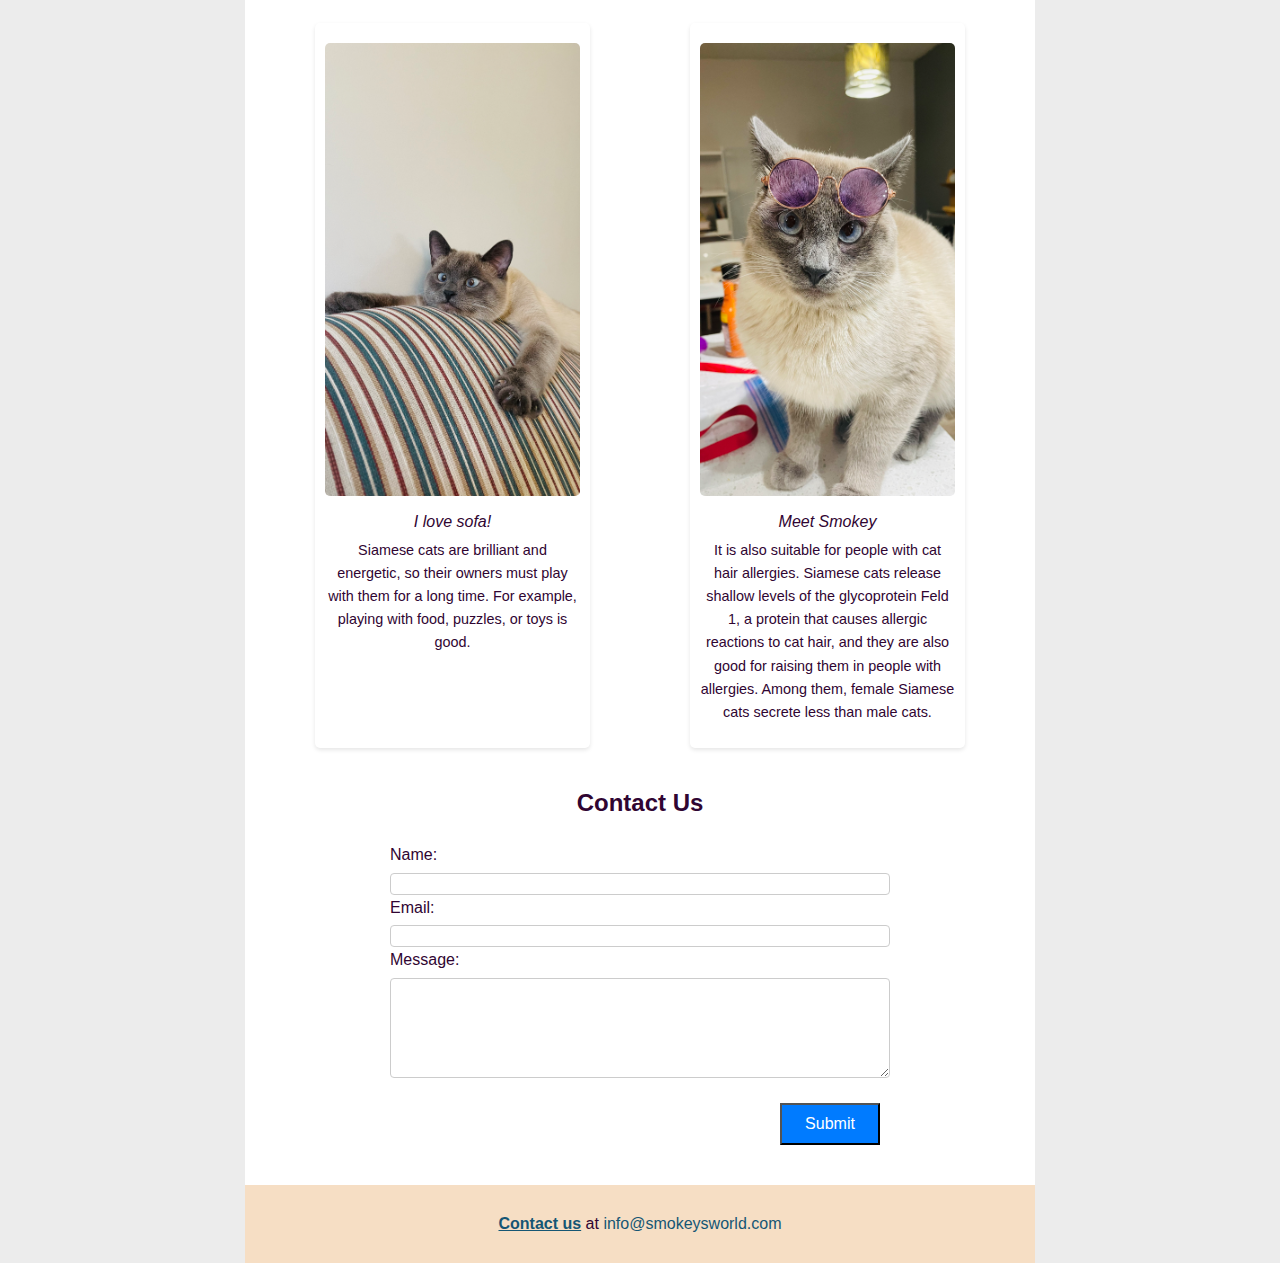
==== commit 83f834ce: "final change" ====
--- a/index.html
+++ b/index.html
@@ -77,7 +77,9 @@
                 <textarea id="message" name="message"></textarea>
             
                 <!-- You might want to add a submit button to the form -->
-                <button type="submit" class="submit-button">Submit</button>
+                <div class="button-container">
+                    <button type="submit" class="submit-button">Submit</button>
+                </div>
             </form>
         </article>
     </main>
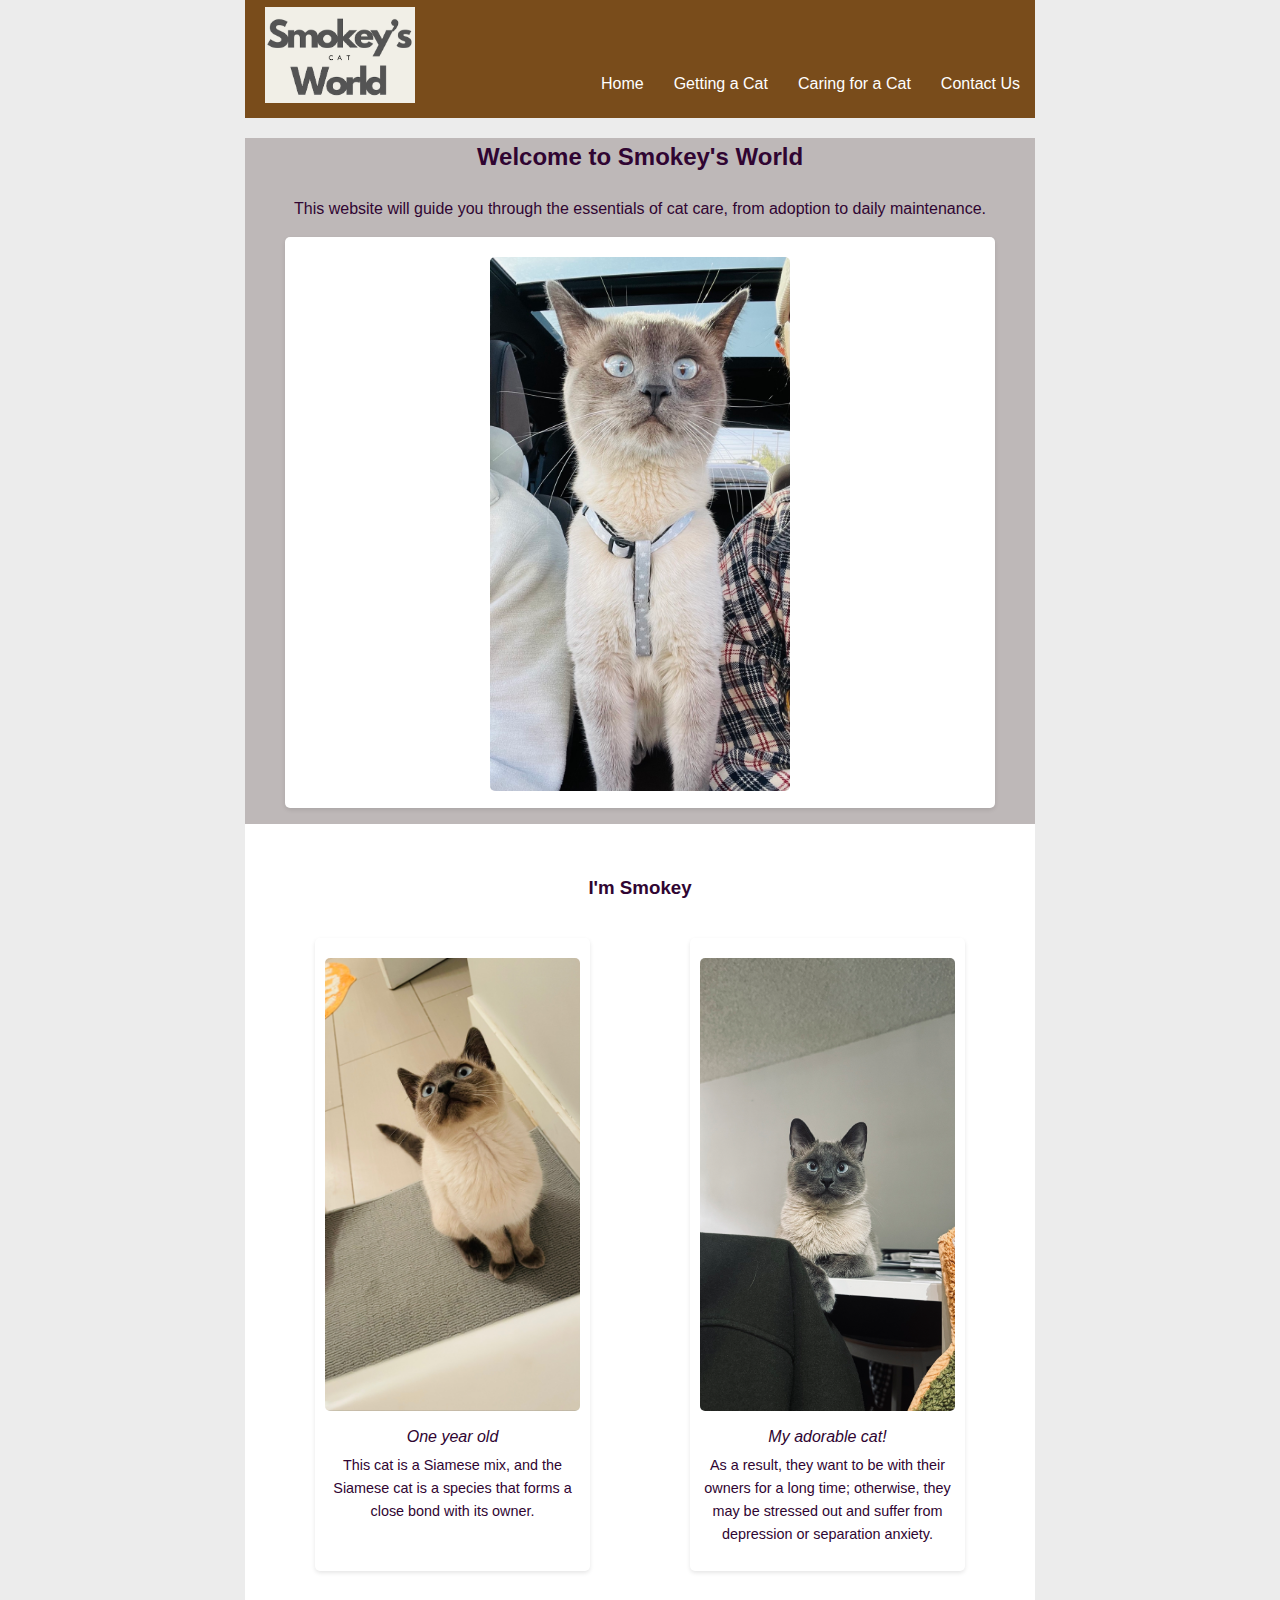
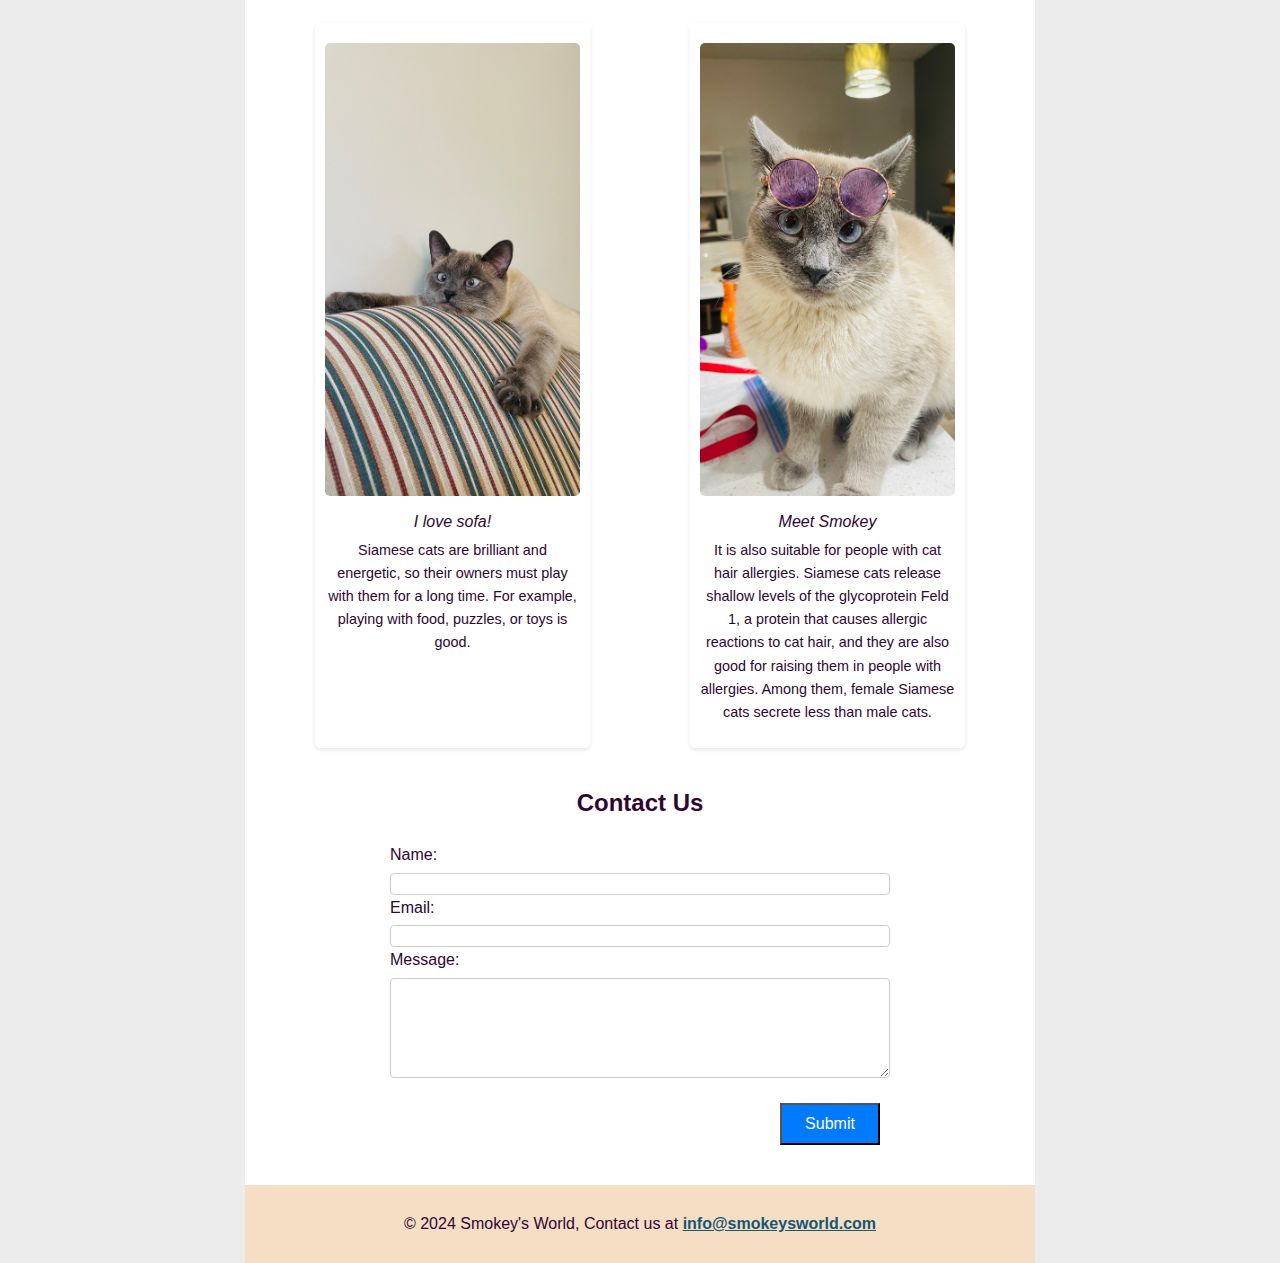
==== commit 32ead95a: "edit again" ====
--- a/index.html
+++ b/index.html
@@ -86,8 +86,8 @@
 
     <footer>
         <p>
-            <a class="bold-underline" href="/contact-us">Contact us</a> at 
-            <a href="mailto:info@smokeysworld.com">info@smokeysworld.com</a>
+             © 2024 Smokey's World, Contact us at 
+            <a class="bold-underline" href="mailto:info@smokeysworld.com">info@smokeysworld.com</a>
         </p>        
     </footer>
 
